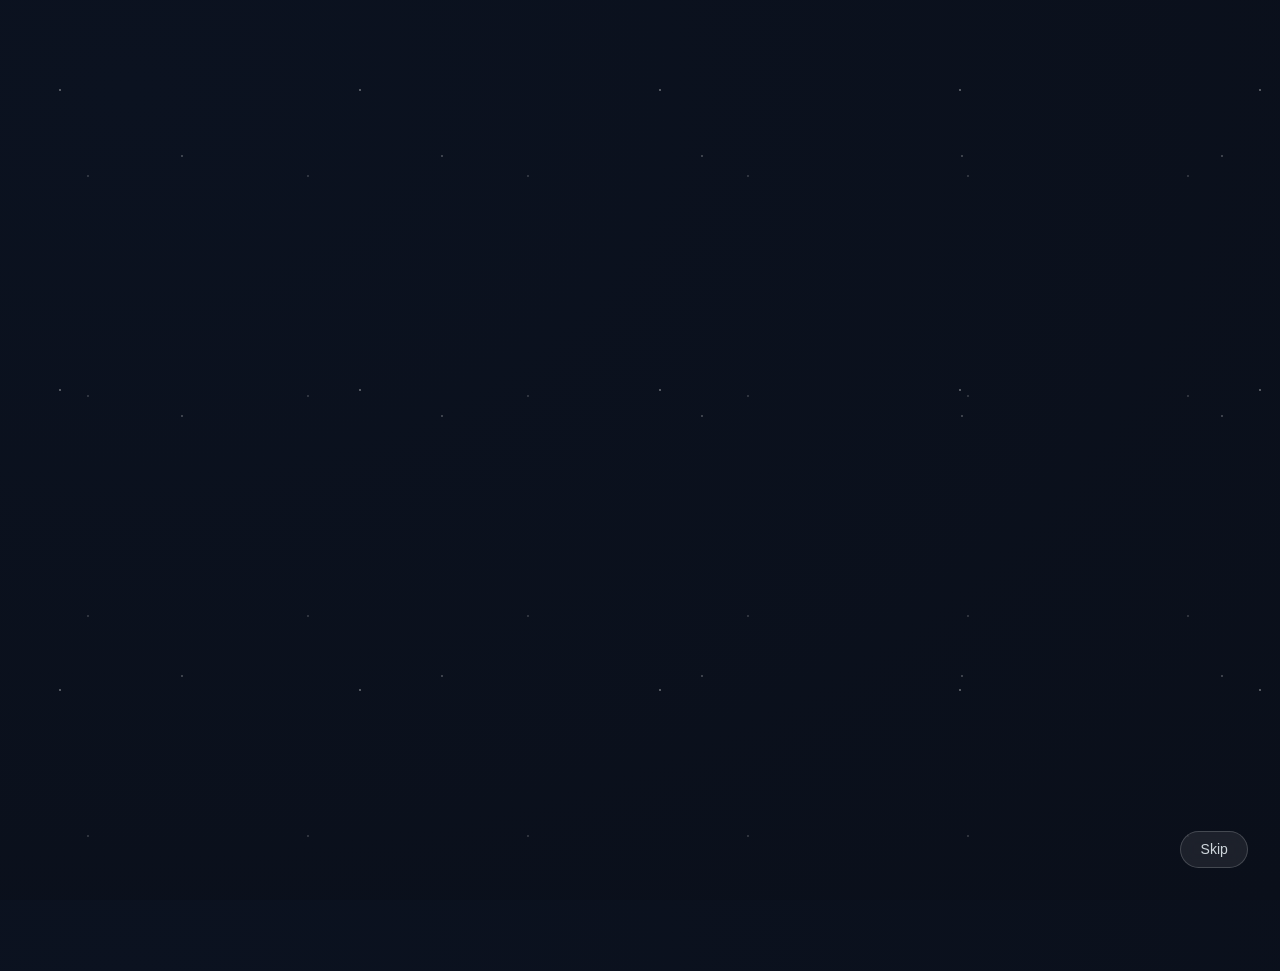
==== index.html @ 24838003 "Add PathFill link to index.html" ====
<!DOCTYPE html>
<html lang="zh-Hant">
<head>
  <meta charset="UTF-8" />
  <meta name="viewport" content="width=device-width, initial-scale=1" />
  <title>About Shane Wang</title>
  <meta name="description" content="Shane Wang - iOS Developer & FRC Robotics" />
  <meta name="keywords" content="Shane Wang, App, Portfolio, About Me, FRC 9501" />
  <meta property="og:title" content="About Shane Wang" />
  <meta property="og:description" content="iOS Developer & Robotics Engineer" />
  <meta property="og:type" content="website" />
  <meta property="og:url" content="https://shane.vercel.app/" />
  <meta property="og:image" content="https://github.com/ShaneWang321/shane/blob/main/IMG_0076.jpeg?raw=true" />
  <link rel="icon" href="https://github.com/ShaneWang321/shane/blob/main/IMG_0076.jpeg?raw=true" type="image/jpeg" />
  <link rel="stylesheet" href="https://use.fontawesome.com/releases/v5.8.1/css/all.css">
  <link rel="stylesheet" href="styles.css">
</head>
<body>
  <div class="bg-stars"></div>
  <div id="container"></div>
  <button id="skip-btn">Skip</button>
  <!-- <div class="interact-hint" id="hint">移動滑鼠互動</div> -->

  <div class="wrap" id="main-content">
    <header class="hero">
      <div class="avatar glass" id="avatarBtn">
        <img src="https://github.com/ShaneWang321/shane/blob/main/IMG_0076.jpeg?raw=true" alt="Shane Wang">
      </div>
      <div class="title">
        <h1>@Shane</h1>
        <div class="tag">
          <span class="chip">#Team</span>
          <span class="chip" style="background:#eaf4ff">#About&nbsp;Me</span>
          <span class="chip" style="background:#e7fff4">#My&nbsp;Apps</span>
        </div>
      </div>
    </header>

    <main class="grid">
      <section class="card glass col-6">
        <h3>FRC Team 9501</h3>
        <div class="links">
          <a class="link" href="https://www.instagram.com/frc_team_9501" target="_blank" rel="noreferrer">
            <i class="fab fa-instagram"></i> FRC Team 9501 Instagram
          </a>
          <a class="link" href="https://sites.google.com/smsh.ntpc.edu.tw/frc9501/%E9%97%9C%E6%96%BC9501/2024" target="_blank" rel="noreferrer">
            <i class="fas fa-external-link-alt"></i> FRC 9501 官網
          </a>
        </div>
      </section>

      <section class="card glass col-6">
        <h3>About Me</h3>
        <div class="links">
          <a class="link" href="https://www.instagram.com/shane3.21/" target="_blank" rel="noreferrer">
            <i class="fab fa-instagram"></i> Instagram
          </a>
          <a class="link" href="https://www.facebook.com/share/168xtHELET/" target="_blank" rel="noreferrer">
            <i class="fab fa-facebook"></i> Facebook
          </a>
        </div>
      </section>

      <section class="card glass col-12">
        <h3>My Apps</h3>
        <div class="links">
          <a class="link" href="https://apps.apple.com/us/app/id6740634646" target="_blank" rel="noreferrer">
            <i class="fas fa-book-open"></i> 單字大師
          </a>
          <a class="link" href="https://apps.apple.com/us/app/id6741060480" target="_blank" rel="noreferrer">
            <i class="fas fa-sticky-note"></i> 每日一籤
          </a>
          <a class="link" href="https://apps.apple.com/tw/app/id6745725776" target="_blank" rel="noreferrer">
            <i class="fas fa-bolt"></i> 閃讀
          </a>
          <a class="link" href="https://apps.apple.com/us/app/id6746669586" target="_blank" rel="noreferrer">
            <i class="fas fa-feather"></i> 每日一詩
          </a>
          <a class="link" href="https://apps.apple.com/us/app/flashcollage/id6751058292" target="_blank" rel="noreferrer">
            <i class="fas fa-th-large"></i> 閃拼 FlashCollage
          </a>
          <a class="link" href="https://apps.apple.com/tw/app/timorythm/id6751417417" target="_blank" rel="noreferrer">
            <i class="fas fa-clock"></i> 時序 Timorythm
          </a>
          <a class="link" href="https://pathfill.vercel.app" target="_blank" rel="noreferrer">
            <i class="fas fa-clock"></i> PathFill
          </a>
        </div>
      </section>
    </main>
  </div>

  <div class="overlay" id="overlay">
    <div class="dialog glass">
      <img src="https://github.com/ShaneWang321/shane/blob/main/IMG_0076.jpeg?raw=true"
           alt="Shane Wang"
           style="width:100%;height:100%;object-fit:cover">
    </div>
  </div>

  <!-- importmap + GSAP -->
  <script type="importmap">
  {
    "imports": {
      "three": "https://unpkg.com/three@0.152.0/build/three.module.js",
      "three/addons/": "https://unpkg.com/three@0.152.0/examples/jsm/"
    }
  }
  </script>
  <script src="https://cdnjs.cloudflare.com/ajax/libs/gsap/3.12.2/gsap.min.js"></script>

  <!-- three.js 粒子動畫 -->
  <script type="module" src="main.js"></script>

  <!-- Avatar dialog + 卡片 hover -->
  <script src="ui.js"></script>
</body>
</html>
---- styles.css ----
:root {
  --glass-blur: 14px;
  --glass-bg: 255,255,255;
  --glass-alpha: 0.10;
  --glass-border: rgba(255,255,255,0.22);
  --inner-shadow: inset 0 0 24px rgba(255,255,255,0.30);
  --outer-shadow: 0 14px 36px rgba(0,0,0,0.28);
  --radius-lg: 24px;
  --radius-md: 16px;
  --radius-round: 999px;
  --gap: 14px;
  --text: #ecf0f3;
  --muted: #cfd6dc;
  --brand: #7bdff2;
}

* { box-sizing: border-box; }
html, body { height: 100%; }
body {
  margin: 0;
  color: var(--text);
  font-family: ui-sans-serif, -apple-system, BlinkMacSystemFont, "Segoe UI", "Noto Sans TC", Roboto, sans-serif;
  background: radial-gradient(ellipse at 10% 10%, #0b1220 0%, #0a0f1a 100%);
  overflow-x: hidden;
}

#container {
  position: fixed;
  top: 0; left: 0;
  width: 100%; height: 100%;
  z-index: 100;
  transition: z-index 0s 0.5s, opacity 0.5s ease;
}
#container.background { z-index: -1; opacity: 0.65; }

.bg-stars {
  position: fixed; inset: 0;
  pointer-events: none; z-index: -2;
  background:
    radial-gradient(2px 2px at 20% 30%, rgba(255,255,255,0.5) 50%, transparent 51%) repeat,
    radial-gradient(1.5px 1.5px at 70% 60%, rgba(255,255,255,0.35) 50%, transparent 51%) repeat,
    radial-gradient(1.5px 1.5px at 40% 80%, rgba(255,255,255,0.25) 50%, transparent 51%) repeat;
  background-size: 300px 300px, 260px 260px, 220px 220px;
  animation: twinkle 12s linear infinite;
  opacity: 0.6;
}
@keyframes twinkle { 0%, 100% { filter: brightness(1); } 50% { filter: brightness(1.25); } }

.wrap {
  max-width: 1080px;
  margin: 0 auto;
  padding: 48px 20px 96px;
  position: relative;
  z-index: 1;
  opacity: 0;
  transform: translateY(40px);
  transition: opacity 0.8s ease, transform 0.8s ease;
}
.wrap.visible { opacity: 1; transform: translateY(0); }

#skip-btn {
  position: fixed;
  bottom: 2rem; right: 2rem;
  z-index: 200;
  background: rgba(255,255,255,0.08);
  border: 1px solid rgba(255,255,255,0.18);
  padding: 0.6rem 1.2rem;
  border-radius: 999px;
  color: var(--muted);
  font-size: 14px;
  cursor: pointer;
  backdrop-filter: blur(8px);
  transition: all 0.3s ease;
}
#skip-btn:hover { background: rgba(255,255,255,0.15); color: #fff; transform: scale(1.05); }
#skip-btn.hidden { opacity: 0; pointer-events: none; }

.glass {
  position: relative;
  background: rgba(var(--glass-bg), var(--glass-alpha));
  border: 1px solid var(--glass-border);
  border-radius: var(--radius-lg);
  box-shadow: var(--inner-shadow), var(--outer-shadow);
  backdrop-filter: blur(var(--glass-blur));
  -webkit-backdrop-filter: blur(var(--glass-blur));
  overflow: hidden;
  transition: transform 0.3s ease, box-shadow 0.3s ease, background 0.3s ease;
}

.card.glass:hover {
  transform: translateY(-4px) scale(1.01);
  background: rgba(var(--glass-bg), 0.14);
  box-shadow: var(--inner-shadow), 0 20px 50px rgba(123,223,242,0.15);
}

header.hero { display: flex; align-items: center; gap: 24px; flex-wrap: wrap; margin-bottom: 28px; }

.avatar {
  width: 112px; height: 112px;
  border-radius: var(--radius-round);
  overflow: hidden;
  border: 2px solid var(--glass-border);
  box-shadow: var(--outer-shadow), 0 0 30px rgba(123,223,242,0.2);
  cursor: pointer;
  transition: transform 0.4s ease, box-shadow 0.4s ease;
}
.avatar:hover { transform: scale(1.08) rotate(2deg); box-shadow: var(--outer-shadow), 0 0 50px rgba(123,223,242,0.4); }
.avatar img { width: 100%; height: 100%; object-fit: cover; }

.title { display: flex; flex-direction: column; gap: 6px; }
.title h1 {
  margin: 0;
  font-size: clamp(28px, 5vw, 40px);
  letter-spacing: 0.5px;
  background: linear-gradient(135deg, #fff 0%, var(--brand) 100%);
  -webkit-background-clip: text;
  -webkit-text-fill-color: transparent;
  background-clip: text;
}
.title .tag { color: var(--muted); font-weight: 500; }

.chip {
  display: inline-flex; align-items: center;
  font-size: 13px; color: #0b1220;
  background: #e6fbff;
  border-radius: 999px;
  padding: 6px 10px;
  font-weight: 700;
  margin-right: 6px;
  transition: transform 0.2s ease;
}
.chip:hover { transform: scale(1.05); }

.grid { display: grid; grid-template-columns: repeat(12, 1fr); gap: var(--gap); }
.col-6 { grid-column: span 6; }
.col-12 { grid-column: span 12; }

.card { padding: 18px; min-height: 110px; display: flex; flex-direction: column; gap: 10px; }
.card h3 { margin: 0 0 4px 0; font-size: 18px; color: #fff; }
.links { display: flex; flex-direction: column; gap: 10px; }
.link {
  display: flex; align-items: center; gap: 10px;
  padding: 12px 14px;
  color: #fff;
  text-decoration: none;
  border-radius: var(--radius-md);
  border: 1px solid rgba(255,255,255,0.15);
  background: rgba(255,255,255,0.05);
  transition: all 0.25s ease;
}
.link:hover {
  transform: translateX(6px);
  background: rgba(123,223,242,0.12);
  border-color: rgba(123,223,242,0.3);
  box-shadow: 0 4px 20px rgba(123,223,242,0.15);
}
.link i { width: 18px; text-align: center; transition: transform 0.2s ease; }
.link:hover i { transform: scale(1.2); }

.interact-hint {
  position: fixed; bottom: 2rem; left: 50%; transform: translateX(-50%);
  color: rgba(255,255,255,0.5); font-size: 13px; z-index: 150;
  opacity: 0; transition: opacity 0.5s ease; pointer-events: none;
}
.interact-hint.show { opacity: 1; }

.overlay { position: fixed; inset: 0; display: none; place-items: center; z-index: 999; background: rgba(0,0,0,0.7); backdrop-filter: blur(8px); }
.overlay.open { display: grid; }
.dialog { width: min(92vw, 520px); aspect-ratio: 1; border-radius: var(--radius-lg); overflow: hidden; animation: dialogIn 0.3s ease; }
@keyframes dialogIn { from { transform: scale(0.9); opacity: 0; } to { transform: scale(1); opacity: 1; } }

@media (max-width: 900px) { .col-6 { grid-column: span 12; } }
@media (max-width: 640px) {
  .wrap { padding: 24px 12px 60px; } .grid { gap: 10px; }
  .card { padding: 14px; min-height: 90px; }
  .avatar { width: 80px; height: 80px; }
  .title h1 { font-size: 24px; }
  #skip-btn { bottom: 1rem; right: 1rem; padding: 0.5rem 1rem; font-size: 12px; }
}
@media (max-width: 480px) {
  .wrap { padding: 16px 8px 48px; } .grid { gap: 8px; }
  .card { padding: 12px; }
  .avatar { width: 64px; height: 64px; }
  .title h1 { font-size: 20px; }
  .chip { font-size: 11px; padding: 4px 8px; }
}
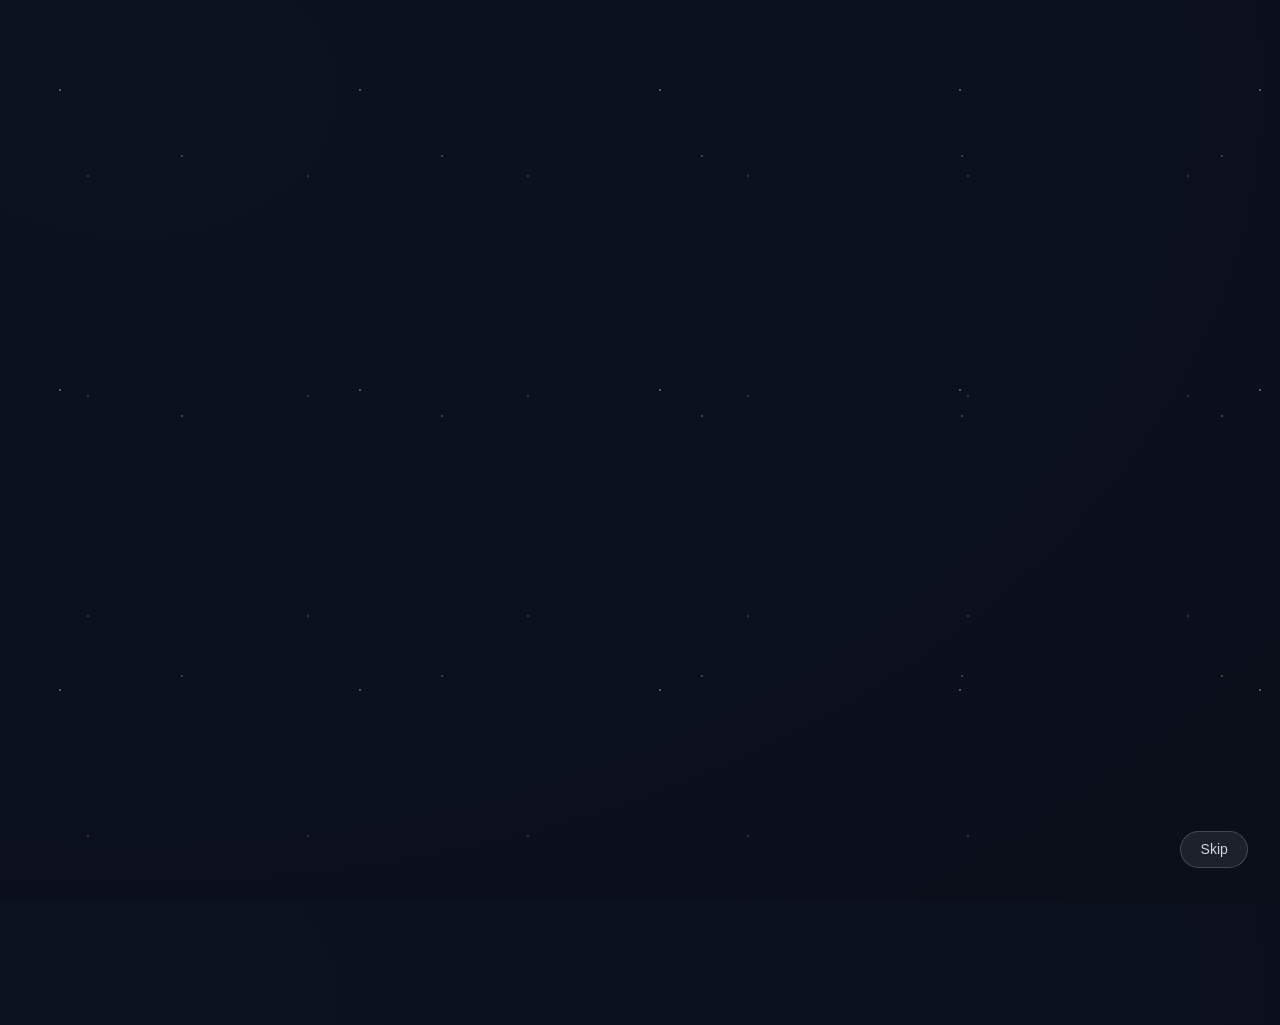
==== commit d1a2a4cb: "Update index.html" ====
--- a/index.html
+++ b/index.html
@@ -82,8 +82,11 @@
           <a class="link" href="https://apps.apple.com/tw/app/timorythm/id6751417417" target="_blank" rel="noreferrer">
             <i class="fas fa-clock"></i> 時序 Timorythm
           </a>
-          <a class="link" href="https://pathfill.vercel.app" target="_blank" rel="noreferrer">
+          <a class="link" href="https://apps.apple.com/us/app/pathfill/id6756887734" target="_blank" rel="noreferrer">
             <i class="fas fa-clock"></i> PathFill
+          </a>
+          <a class="link" href="https://apple.com" target="_blank" rel="noreferrer">
+            <i class="fas fa-clock"></i> call-ME!
           </a>
         </div>
       </section>
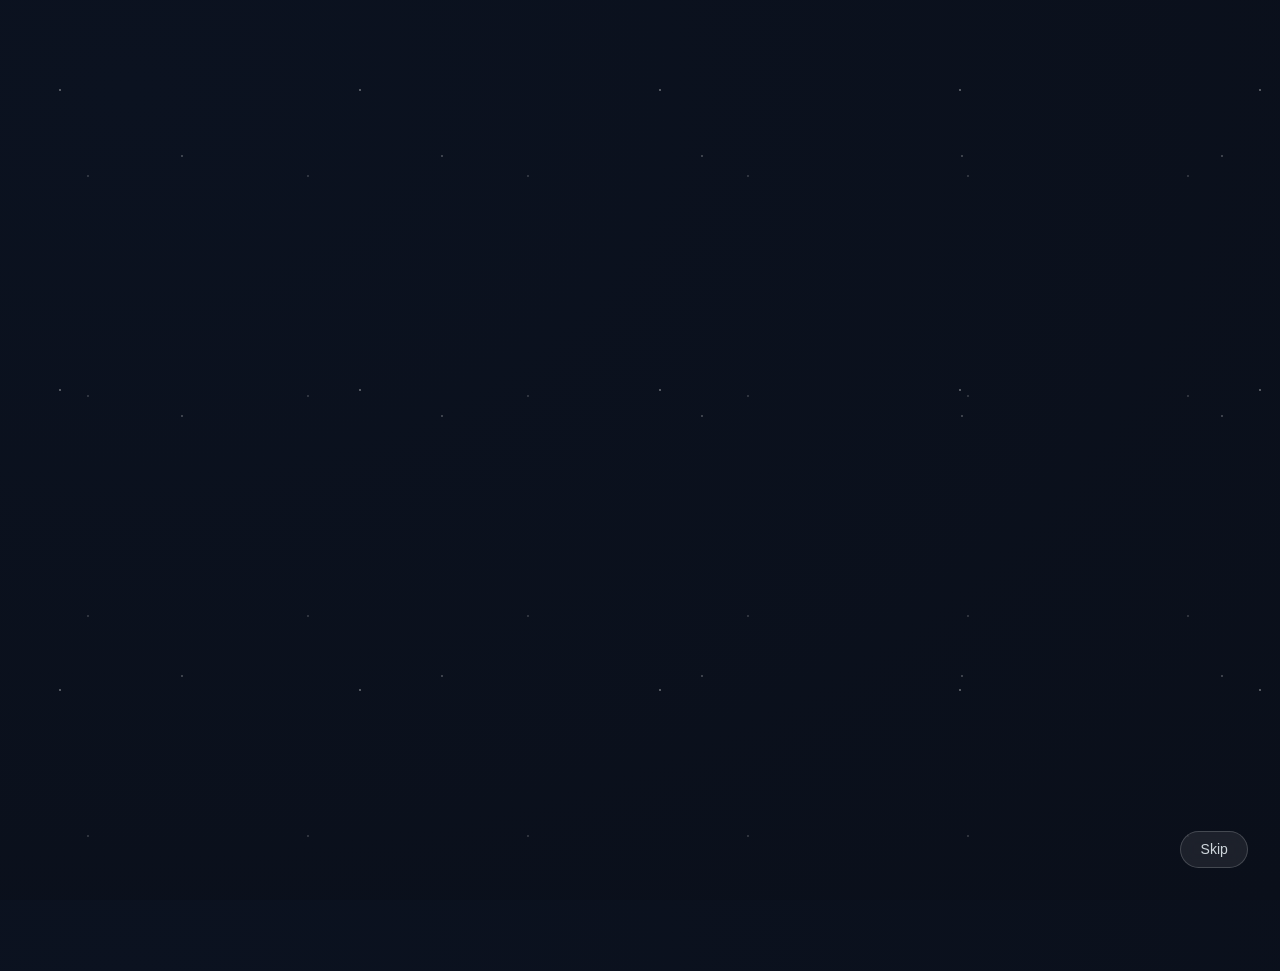
==== commit ac4594e2: "Remove 'call-ME!' link from index.html Removed the 'call-ME!' link from the index.html file." ====
--- a/index.html
+++ b/index.html
@@ -85,9 +85,6 @@
           <a class="link" href="https://apps.apple.com/us/app/pathfill/id6756887734" target="_blank" rel="noreferrer">
             <i class="fas fa-clock"></i> PathFill
           </a>
-          <a class="link" href="https://apple.com" target="_blank" rel="noreferrer">
-            <i class="fas fa-clock"></i> call-ME!
-          </a>
         </div>
       </section>
     </main>
